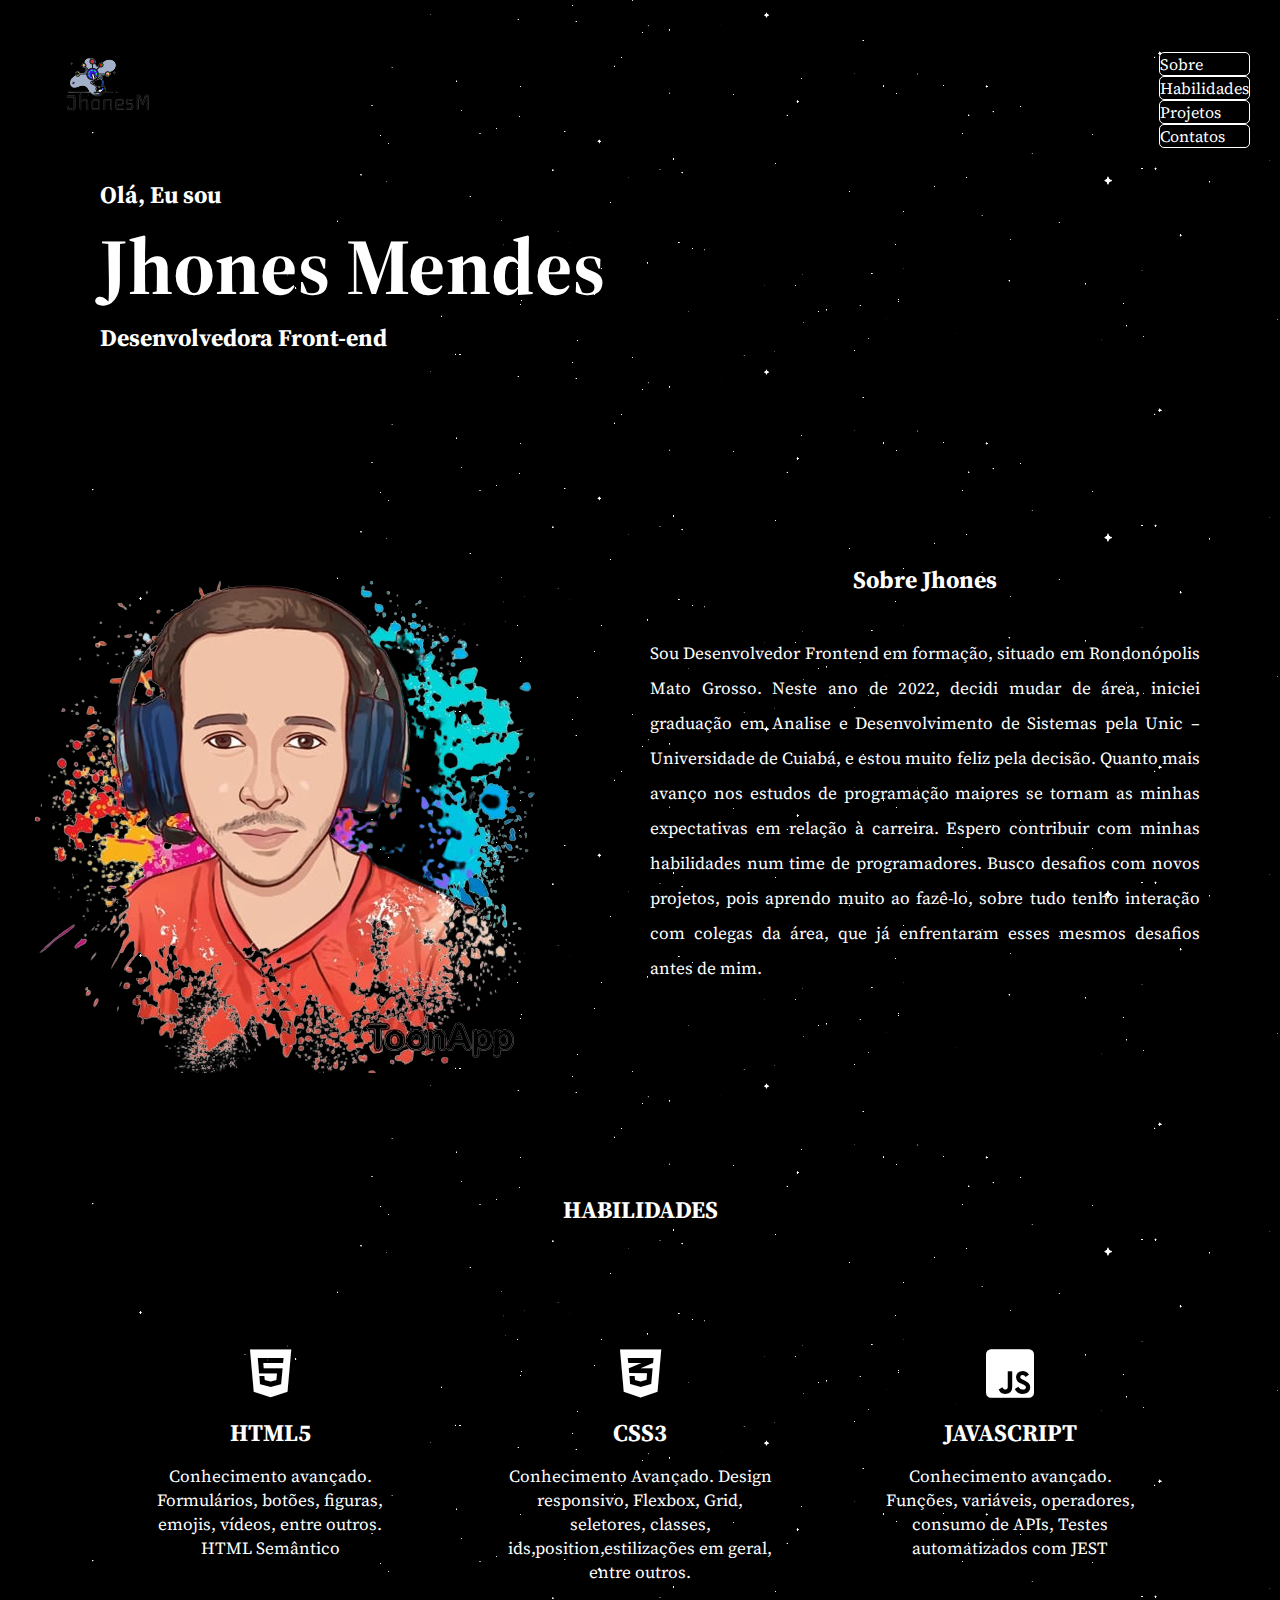
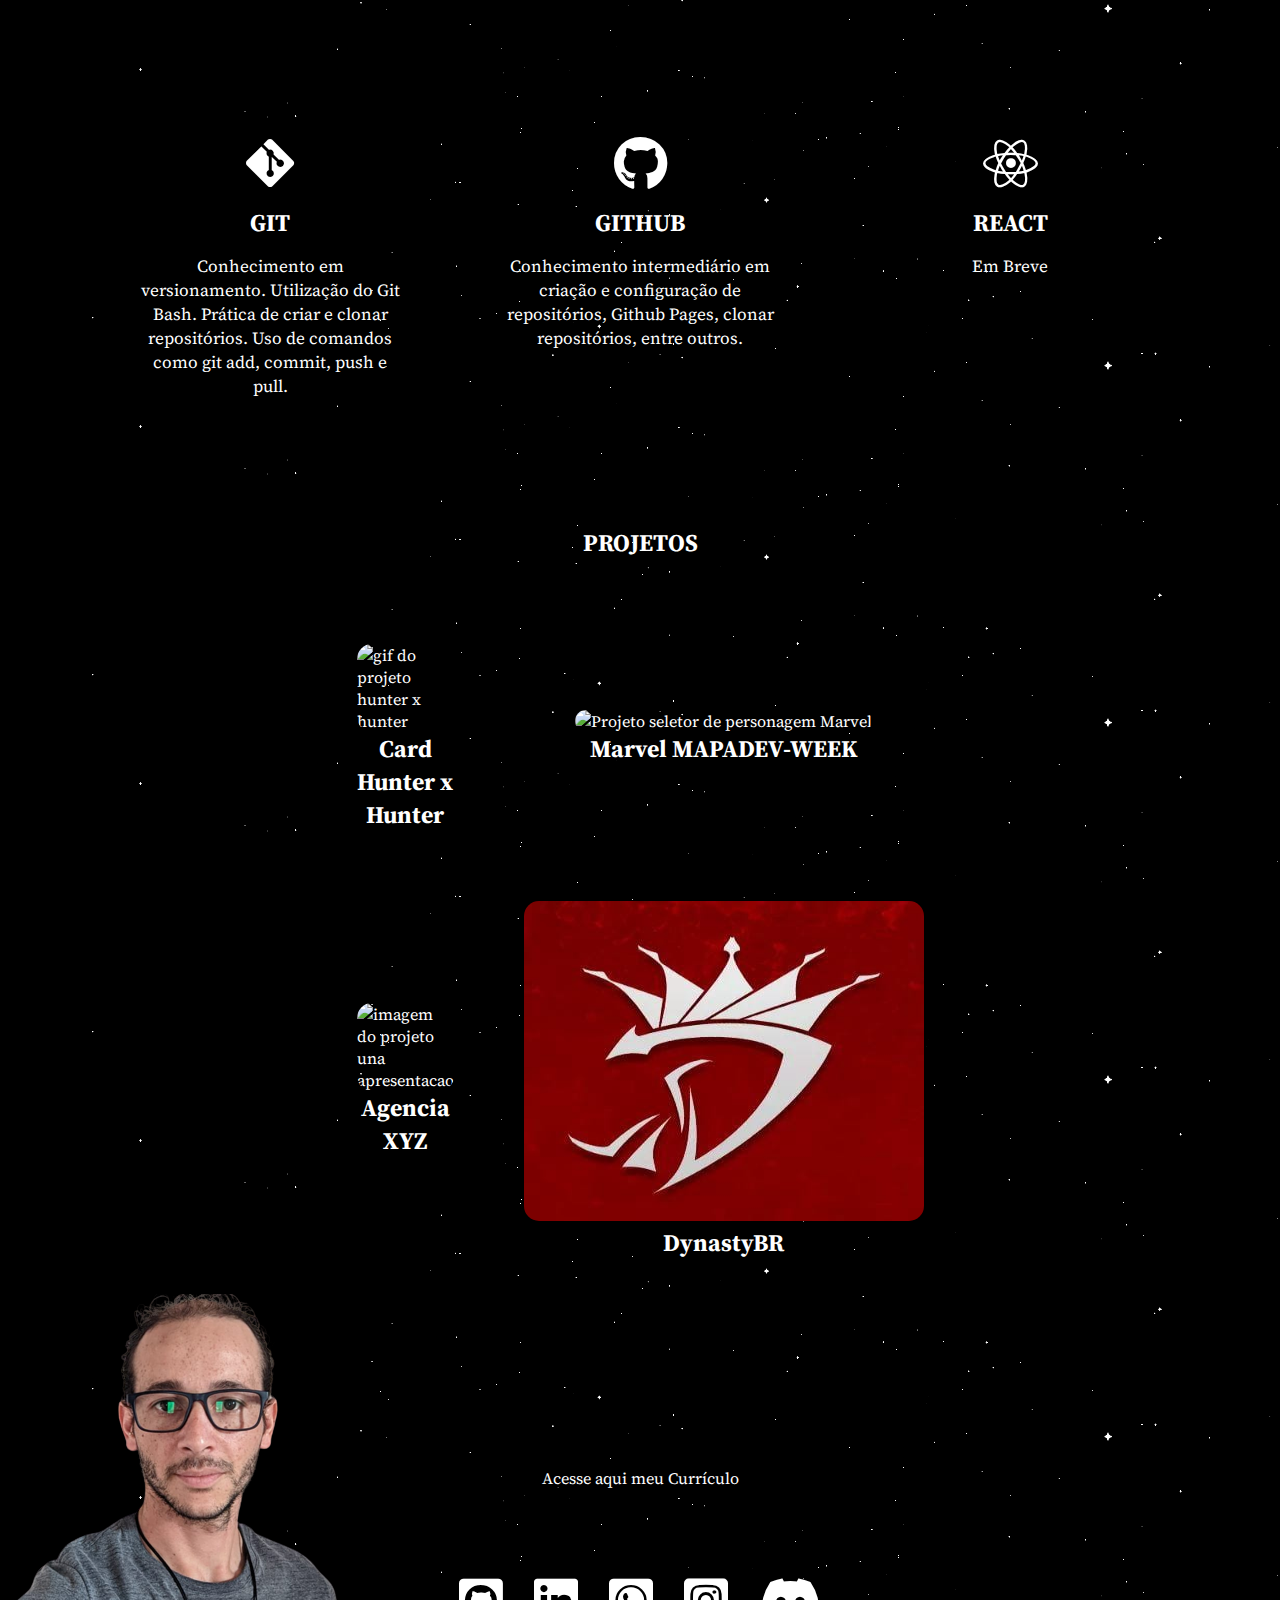
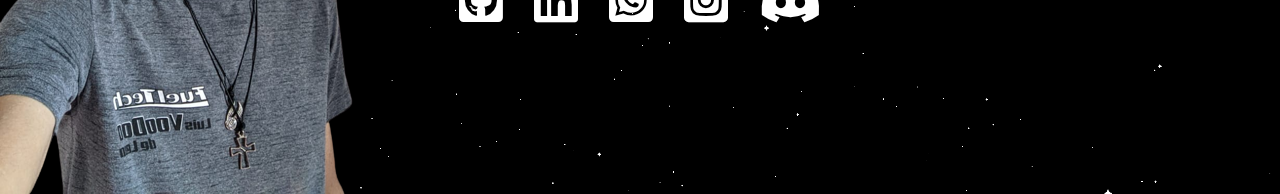
==== index3.html @ 7441b64a "status" ====
<!DOCTYPE html>
<html lang="pt-br">

<head>
    <meta charset="UTF-8">
    <meta http-equiv="X-UA-Compatible" content="IE=edge">
    <meta name="viewport" content="width=device-width, initial-scale=1.0">
    <title>Jhones Mendes</title>
    <link rel="stylesheet" href="src/css/reset.css">
    <link rel="stylesheet" href="src/css/variables.css">
    <link rel="stylesheet" href="src/css/global.css">
    <link rel="stylesheet" href="src/css/style.css">
    <link rel="stylesheet" href="src/css/menu.css">
    <link rel="stylesheet" href="src/css/responsive.css">
    <link rel="stylesheet" href="https://cdnjs.cloudflare.com/ajax/libs/font-awesome/5.15.4/css/all.min.css" integrity="sha512-1ycn6IcaQQ40/MKBW2W4Rhis/DbILU74C1vSrLJxCq57o941Ym01SwNsOMqvEBFlcgUa6xLiPY/NS5R+E6ztJQ=="        crossorigin="anonymous" referrerpolicy="no-referrer" />

</head>

<body>
    <header class="heading-container">
        <a href="index.html">
            <img src="src/images/logo-jhones.png" alt="logo jhones">
        </a>
        <nav class="navegacao">

            <input type="checkbox" id="menu-hamburguer">
            <label for="menu-hamburguer">
                <div class="menu">
                    <samp class="hamburguer"></samp>
                </div>
            </label>

           '
                <li class="stylergb"><a href="#about">Sobre</a></li>
                <li class="stylergb"><a href="#hero">Habilidades</a></li>
                <li class="stylergb"><a href="#projects">Projetos</a></li>
                <li class="stylergb"><a href="#contacts">Contatos</a></li>
            </ul>
        </nav>


    </header>
    <main>
        <section class="introduce">
            <div class=" introduce-text">
                <h2 class="title-text">Olá, Eu sou </h2>
                <h1 class="title-name">Jhones Mendes</h1>
                <h2 class="title-text">Desenvolvedora Front-end</h2>
            </div>
        </section>

        <section class="about" id="about">
            <img class="photo" src="src/images/jhones-sem-fundo.png" alt="Minha foto Jhones Mendes">
            <div class="information">
                <h2>Sobre Jhones</h2>
                <p>Sou Desenvolvedor Frontend em formação, situado em Rondonópolis Mato Grosso. Neste ano de 2022,
                    decidi mudar de área, iniciei graduação em Analise e Desenvolvimento de Sistemas pela Unic –
                    Universidade de Cuiabá, e estou muito feliz pela decisão.
                    Quanto mais avanço nos estudos de programação maiores se tornam as minhas expectativas em relação à
                    carreira. Espero contribuir com minhas habilidades num time de programadores.
                    Busco desafios com novos projetos, pois aprendo muito ao fazê-lo, sobre tudo tenho interação com
                    colegas da área, que já enfrentaram esses mesmos desafios antes de mim.</p>
            </div>

        </section>

        <section class="hero-sec" id="hero">
            <h2 class="title-hero">HABILIDADES</h2>
            <div class="painting-hero">

                <div class="hero">
                    <a href="#hero">
                        <i class="fab fa-html5"></i>
                    </a>
                    <h3>HTML5</h3>
                    <p class="text-hero">Conhecimento avançado. Formulários, botões, figuras, emojis, vídeos, entre
                        outros. HTML Semântico</p>
                </div>

                <div class="hero">
                    <a href="#hero">
                        <i class="fab fa-css3-alt"></i>
                    </a>
                    <h3>CSS3</h3>
                    <p class="text-hero">Conhecimento Avançado. Design responsivo, Flexbox, Grid, seletores, classes,
                        ids,position,estilizações em geral, entre outros.</p>
                </div>

                <div class="hero">
                    <a href="#hero">
                        <i class="fab fa-js-square"></i>
                    </a>
                    <h3>JAVASCRIPT</h3>
                    <p class="text-hero">Conhecimento avançado. Funções, variáveis, operadores, consumo de APIs, Testes
                        automatizados com JEST</p>
                </div>


                <div class="hero">
                    <a href="#hero">
                        <i class="fab fa-git-alt"></i>
                    </a>
                    <h3>GIT</h3>
                    <p class="text-hero">Conhecimento em versionamento. Utilização do Git Bash. Prática de criar e
                        clonar repositórios. Uso de comandos como git add, commit, push e pull.</p>
                </div>

                <div class="hero">
                    <a href="#hero">
                        <i class="fab fa-github"></i>
                    </a>
                    <h3>GITHUB</h3>
                    <p class="text-hero">Conhecimento intermediário em criação e configuração de repositórios, Github
                        Pages, clonar repositórios, entre outros.</p>
                </div>

                <div class="hero">
                    <a href="#hero">
                        <i class="fab fa-react"></i>
                    </a>
                    <h3>REACT</h3>
                    <p class="text-hero">Em Breve</p>
                </div>
            </div>

        </section>

        <section class="list-projects" id="projects">
            <h2>PROJETOS</h2>
            <div class="quadro-projects">

                <div class="projects">
                    <a href="link do projeto no git" target="_blank">
                        <img src="src/images/Animação-hunter.gif" alt="gif do projeto hunter x hunter">
                        <h3>Card Hunter x Hunter</h3>

                        <div class="projects-information">
                            <p>Card do desenho Hunter x Hunter Construido com HTML, CSS e JAVASCRIPT</p>
                            <a href="https://jhonesmendes.github.io/MapaDevWeek-Hunter-x-Hunter/"
                                target="_blank">&#x1F9D9;
                                Clique aqui para ver o site</a> <br>
                            <a href="https://github.com/jhonesmendes/MapaDevWeek-Hunter-x-Hunter"
                                target="_blank">&#x1F9D9;
                                Repositório Github</a>
                        </div>
                    </a>
                </div>
                <div class="projects">
                    <a href="link do projeto no git" target="_blank">
                        <img src="src/images/Animação-marcvel recortado 23.gif" alt="Projeto seletor de personagem Marvel">
                        <h3>Marvel MAPADEV-WEEK</h3>

                        <div class="projects-information">
                            <p>Seletor de Personagem Marvel, HTML, CSS e JAVASCRIPT </p>
                            <a href="" target="_blank">&#x1F9D9; Clique aqui para ver o site</a> <br>
                            <a href="https://github.com/jhonesmendes/Progeto-Marvel-MAPADEV-WEEK"
                                target="_blank">&#x1F9D9;
                                Repositório Github</a>
                        </div>
                    </a>
                </div>
                <div class="projects">
                    <a href="link do projeto no git" target="_blank">
                        <img src="src/images/Animação-agenciaxyz.gif" alt="imagem do projeto una apresentacao">
                        <h3>Agencia XYZ</h3>

                        <div class="projects-information">
                            <p>landing Page de um Agencia, usado display Grid e Flexbox</p>
                            <a href="https://jhonesmendes.github.io/Agencia-XYZ-landing-page/" target="_blank">&#x1F9D9;
                                Clique aqui para ver o site</a> <br>
                            <a href="https://github.com/jhonesmendes/Agencia-XYZ-landing-page" target="_blank">&#x1F9D9;
                                Repositório Github</a>
                        </div>
                    </a>
                </div>
                <div class="projects">
                    <a href="link do projeto no git" target="_blank">
                        <img src="src/images/Dynasty-br.jpeg" alt="Site do clan de amigos">
                        <h3>DynastyBR</h3>

                        <div class="projects-information">
                            <p>Em Breve - Projeto de apresentacao para o clan de jogadores</p>
                            <a href="#" target="_blank">&#x1F9D9; Clique aqui para ver o site</a><br>
                            <a href="#" target="_blank">&#x1F9D9; Repositório Github</a>
                        </div>
                    </a>
                </div>
            </div>
        </section>
    </main>
    <footer class="contacts" id="contacts">

        <div class="botao-curriculo">
            <a target="_blanck"
                href="https://drive.google.com/file/d/1Ys9jihVEhKQABwRaFtto1gyl1ni7eKhX/view?usp=sharing"> Acesse aqui
                meu Currículo</a>
        </div>

        <div class="social-network">
            <a href="https://github.com/jhonesmendes" target="_blank">
                <i class="fab fa-github-square"></i>
            </a>

            <a href="https://www.linkedin.com/in/jhonesmsc" target="_blank">
                <i class="fab fa-linkedin"></i>
            </a>

            <a href="https://wa.me/qr/Y3L6GDUHTL34E1" target="_blank">
                <i class="fab fa-whatsapp-square"></i>
            </a>

            <a href="https://www.instagram.com/jhonesmendes/?next=%2F" target="_blank">
                <i class="fab fa-instagram-square"></i>
            </a>
            <a href="" target="_blank">
                <i class="fab fa-discord"></i>
            </a>
        </div>
    </footer>
    <script src="src/index.js"></script>
</body>

</html>
---- src/css/variables.css ----
:root{
    --cor-text-padrao: #fff;
    --cor-text-secudaria: rgb(30, 170, 235);
}
:root{
    --font-descricao: 17px;
    --font-title: 24px;
}
---- src/css/global.css ----
@keyframes stylergb {
    0% {
        border: 1px solid rgb(219, 9, 9);
        box-shadow: 5px 5px 5px rgb(241, 19, 19);
    }

    25% {
        border: 1px solid rgb(221, 245, 7);
        box-shadow: 5px 5px 5px rgb(221, 245, 7);
    }

    50% {
        border: 1px solid rgb(19, 226, 71);
        box-shadow: 5px 5px 5px rgb(49, 240, 24);
    }

    75% {
        border: 1px solid rgb(14, 102, 235);
        box-shadow: 5px 5px 5px rgb(17, 104, 235);
    }

    100% {
        border: 1px solid rgb(230, 18, 230);
        box-shadow: 5px 5px 5px rgb(162, 17, 230);
    }

}
---- src/css/style.css ----
@import url('https://fonts.googleapis.com/css2?family=Noto+Serif:ital,wght@1,400;1,700&family=Outfit:wght@400;600;700&family=Source+Serif+Pro:wght@300;400;700&display=swap');

body {
    height: 100%;
    width: 100%;
    background: url(../images/Animação.gif);
    font-family: 'Source Serif Pro', serif;
    animation: stylergb 1s infinite;
}

.heading-container {
    display: flex;
    justify-content: space-between;
    flex-wrap: wrap;
    align-items: center;
    padding: 30px;
    min-height: 75px;
}

.introduce {
    height: 350px;
    margin-left: 100px;   
}

.introduce .title-name {
    font-size: 80px;
    color: var(--cor-text-padrao);
}

.introduce .title-text {
    font-size: var(--font-title);
    color: var(--cor-text-padrao);
}

.about {
    display: flex;
    flex-wrap: wrap;
    align-items: center;
    justify-content:center;
}

.about .information {
    height: 550px;
    width: 600px;
    margin: 20px;
}

.about h2 {
    padding: 15px;
    font-size: var(--font-title);
    color: var(--cor-text-padrao);
    animation: stylergb 1s infinite;
    text-align: center;
    border-radius: 15px 15px 0 0 ;
}

.about p {
    padding: 25px;
    font-size: var(--font-descricao);
    line-height: 35px;
    text-align: justify;
    color: var(--cor-text-padrao);
    border-radius: 0 0 15px 15px ;
    animation: stylergb 1s infinite;
}

.about .photo {
    height: 100%;
    width: 500px;
    margin-right: 70px;
}

.title-hero{
    color: var(--cor-text-padrao);
    text-align: center;
    font-size:var(--font-title);
    margin: 75px 0 70px;
}
.painting-hero{
    display: grid;
    grid-template-columns:repeat(3, 0fr);
    grid-template-rows: 1fr;
    justify-content: center;
    flex-wrap: wrap;
    margin: 25px;
}

.painting-hero .hero{
    height: 320px;
    width: 300px;
    border-radius: 15px;
    animation: stylergb 3s infinite;
    text-align: center;
    padding: 15px;
    margin: 35px ;
}

.painting-hero .hero a .fab{
    font-size: 55px;
    color: var(--cor-text-padrao);
}
.painting-hero .hero h3{
    font-size: var(--font-title);
    margin: 15px;
    color: var(--cor-text-padrao);
}

.painting-hero .hero p{
    font-size: var(--font-descricao);
    color: var(--cor-text-padrao);
    text-align: center;
}

.list-projects .quadro-projects{
    display:grid;
    grid-template-columns: repeat(2, 0fr);
    grid-template-rows: 1fr;
    justify-content: center;
}

.list-projects h2{
    color: var(--cor-text-padrao);
    text-align: center;
    font-size: var(--font-title);
    margin: 50px;
}

.list-projects .quadro-projects .projects{
    margin: 35px;
    display: flex;
    align-items: center;
    justify-content: center;
    position: relative;
    transition: 0.3s ease;
}

 .quadro-projects .projects:hover,
.list-projects .quadro-projects .projects:hover .projects-information{
    opacity: 0.8;
} 

.list-projects .quadro-projects .projects a img{
    height: 320px;
    width: 400px;
    border-radius: 15px;
}
.list-projects .quadro-projects .projects h3{
    text-align: center;
    font-size: var(--font-title);

}

.list-projects .quadro-projects .projects .projects-information{
    font-size: var(--font-descricao);
    text-align: center;
    position: absolute;
    background-color:#0c0703;
    color: var(--cor-text-padrao);
    opacity: 0;
    height: 320px;
    max-width: 100%;
    top: 0;
    padding: 10px;
    display: flex;
    align-items: center;
    flex-direction: column;
}
.list-projects .quadro-projects .projects .projects-information p{
    font-size: var(--font-descricao);
    margin: 50px 0;
}


.contacts{
    display: flex;
    justify-content: center;
    align-items: center; 
    flex-direction: column;
    width: 100%;
    height: 500px;
    background-image: url(../images/jhones-sem-fundo01.png);
    background-repeat: no-repeat;
    background-position: bottom left;
}

.botao-curriculo{   
    border-radius: 15px;
    height: 60px;
    padding: 15px;
    animation: stylergb 1s infinite;
    margin-bottom: 55px;
}
.botao-curriculo a:hover, 
.social-network a:hover{
    color: var(--cor-text-secudaria);
} 

.social-network a{
    padding: 10px;
    font-size: 50px;

}
---- src/css/menu.css ----
.stylergb {
    height: 100%;
    border: 1px solid white;
    border-radius: 5px;
    animation: stylergb 2s infinite;
}

.heading-container .navegacao ul {
    display: flex;
}

.heading-container .navegacao ul li {
    margin: 13px;
    padding: 13px;
}

.heading-container .navegacao ul li a {
    font-weight: 500;
    font-size: 18px;
    padding: 9px 18px;
    transition: 0.3s;
}

.heading-container .navegacao ul li a:hover {
    color: var(--cor-text-secudaria);
    border: 1px solid white;
    border-radius: 10px;
    animation: stylergb 2s infinite;
}

.heading-container .navegacao input {
    display: none;
}

.heading-container .navegacao .menu {
    display: none;
    width: 60px;
    height: 60px;
    align-self: flex-end;
}

.heading-container .navegacao label {
    display: flex;
    flex-direction: column;
}

.heading-container .hamburguer {
    background-color: rgb(13, 236, 61);
    position: relative;
    display: block;
    width: 30px;
    height: 2px;
    top: 29px;
    left: 15px;
    transition: 0.5s ease-in-out;
}

.heading-container .hamburguer::before,
.heading-container .hamburguer::after {
    background-color: rgb(20, 241, 12);
    content: "";
    display: block;
    width: 100%;
    height: 100%;
    position: absolute;
    transition: 0.2s ease-in-out;
}

.heading-container .hamburguer::before {
    top: -10px;
}

.heading-container .hamburguer::after {
    bottom: -10px;
}

.heading-container input:checked~label .hamburguer {
    transform: rotate(45deg);
}

.heading-container input:checked~label .hamburguer::before {
    transform: rotate(90deg);
    top: 0;
}

.heading-container input:checked~label .hamburguer::after {
    transform: rotate(90deg);
    bottom: 0;
}

@media (max-width: 900px) {
    .heading-container .navegacao .menu {
        display: block;
    }

    .heading-container .navegacao ul {
        display: none;
    }

    .heading-container input:checked~ul {
        display: block;
    }
    .heading-container .navegacao{
        position: absolute;
        top: 8px;
        right: 20px;
        z-index: 1;
    }
    .heading-container .navegacao ul{
        width: 200px;              
    }

    .heading-container .navegacao ul a{
        text-align: start;
        padding: 20px;
        display: block;
        border-radius: 5px;
    }

}
@media (max-width: 576px) {
    .heading-container .navegacao ul li {
        padding: 5px;
        margin: 1px;
    }
    .heading-container .navegacao ul {
        width: 140px;
        height: 40px;
    }
}
---- src/css/responsive.css ----
@media (max-width: 900px){
    .painting-hero{
        grid-template-columns: repeat(2, 0fr);
    }
    .painting-hero .hero h3{
        font-size: 35px;
    }
    .list-projects .quadro-projects{
        grid-template-columns: 1fr;
    }
    .list-projects .quadro-projects .projects .projects-information{
       width: 400px;
    }


}
@media (max-width: 768px){
    .introduce {
        height:150px;  
        margin-left: 20px;
    }
    .about{
        padding: 2px;
    }
    .about .photo {
        height: 50%;
        width: 200px;
    }
    .introduce .title-name{
        font-size: 45px;
    }
    .introduce .title-text {
        font-size: 18px;
    }
    .about h2 {
        font-size: 25px;
    }
    .about p{
        font-size: 16px;
    }
    .painting-hero{
        grid-template-columns: 1fr;
        display: flex;
        align-items: center;
        justify-content: center;
    }
}
@media (max-width: 576px) {
    .introduce {
        height: 70px; 
        position: absolute;
    }
    .introduce .title-name{
        font-size: 30px;      
    }
    .introduce .title-text {
        font-size: 14px;
    }  
    .about .photo {
        position: relative;
        width: 150px;
        height: 150px;
        margin: 0 0 20px 180px ;
    }
    .about h2 {
        font-size: 15px;
        padding: 10px;
    }
    .about p{
        font-size: 13px;
        padding: 10px;
    }
    .title-hero{
        margin-bottom: 20px;
    }
    .painting-hero .hero h3{
        font-size: 20px;
    }
    .painting-hero .hero p{
        font-size: 14px;
    }
    
    .list-projects .quadro-projects .projects a img{
        height: 280px;
        width: 280px;
    }
    .list-projects .quadro-projects .projects .projects-information{
        height: 280px;
        width: 280px;
        border-radius: 15px;
    }

    .contacts{
        background-image: none;
      
    }
    .social-network a {
        font-size: 30px;
        padding: 10px;
    }
    
   
 }
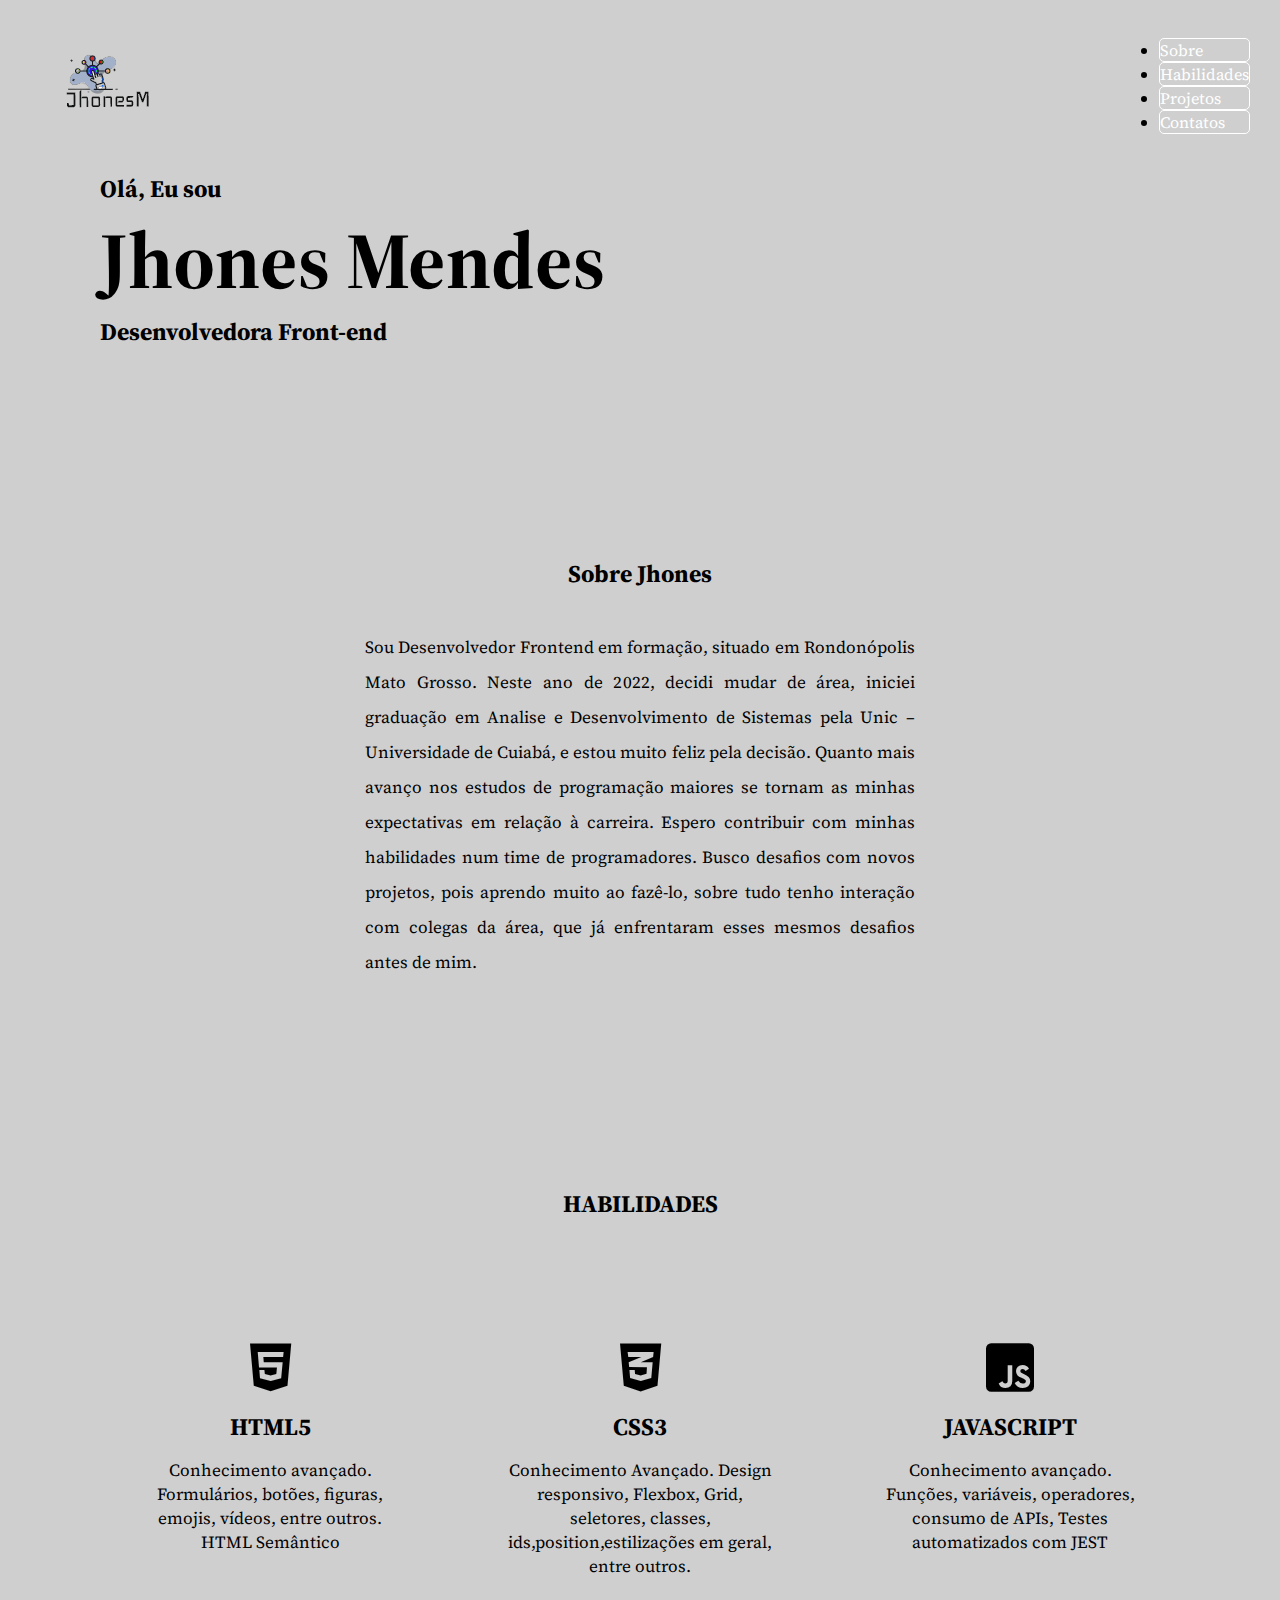
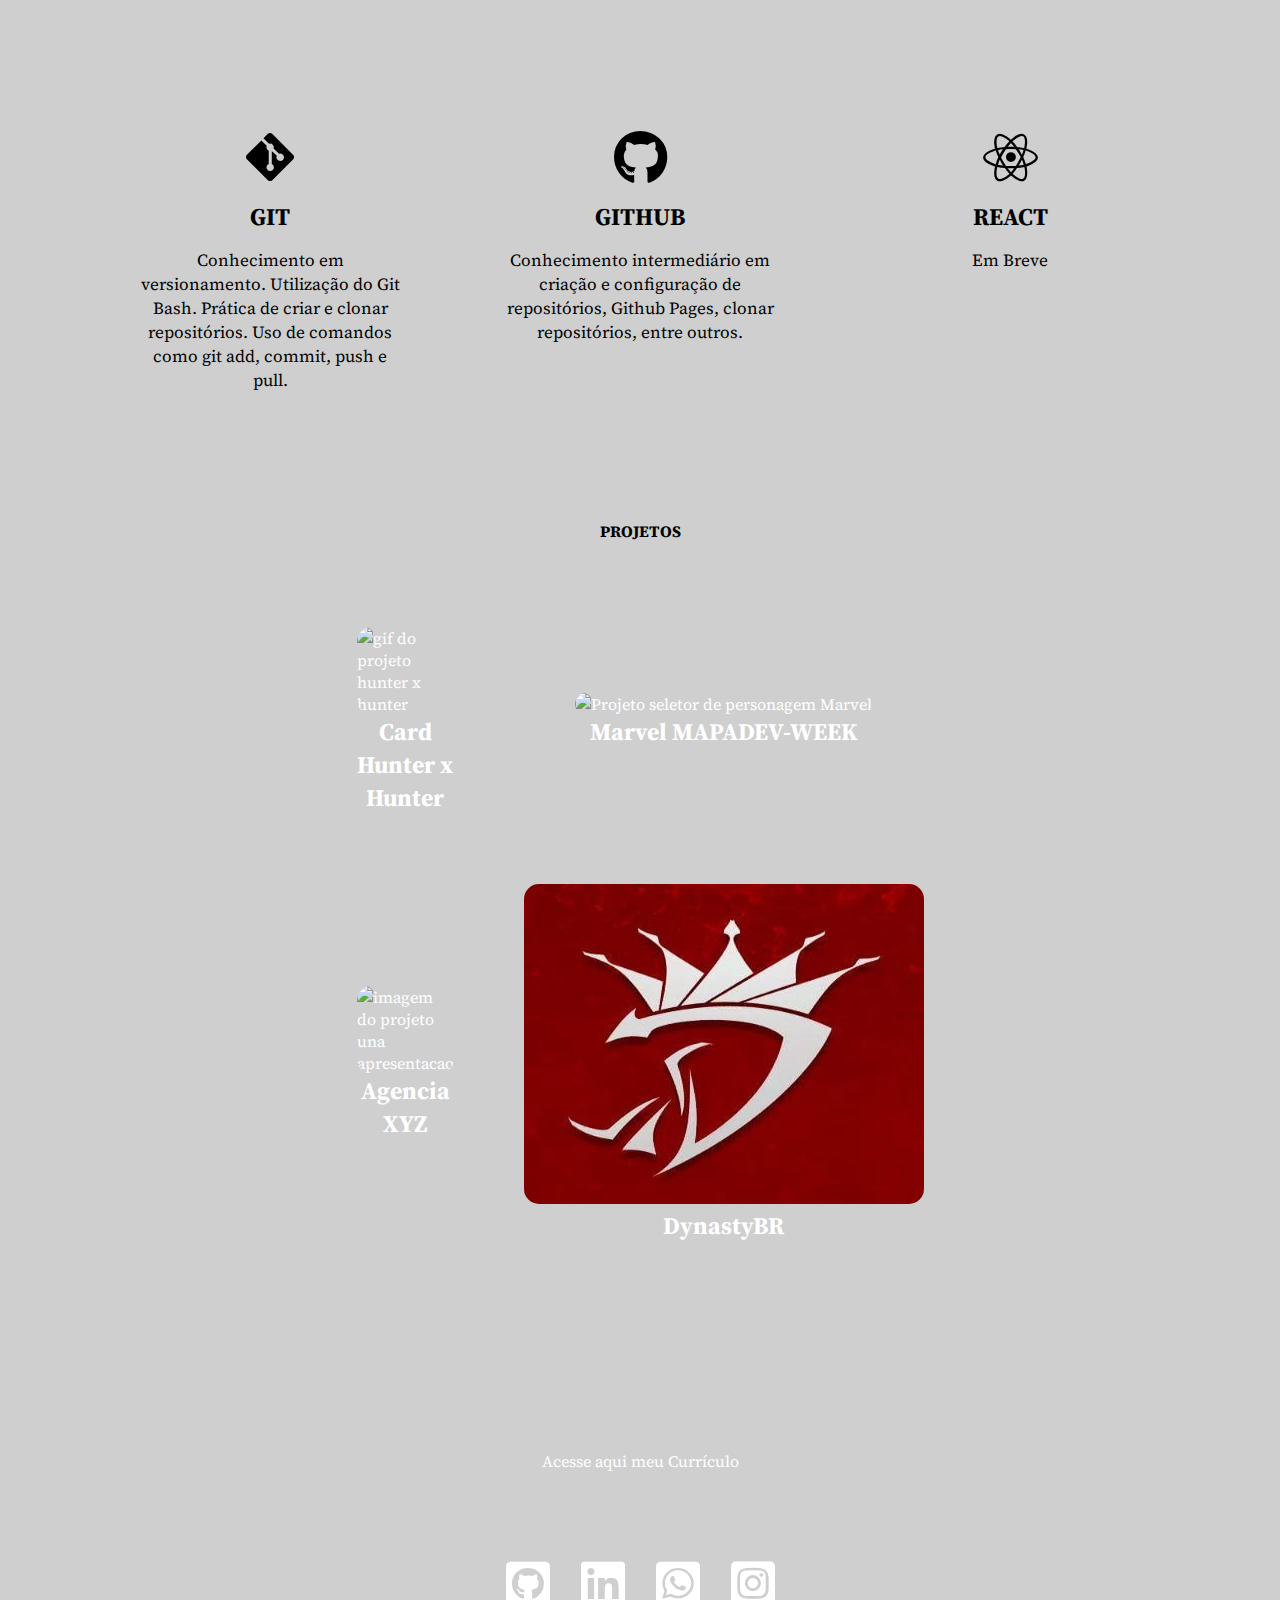
==== commit d10fe226: "01 comite" ====
--- a/index3.html
+++ b/index3.html
@@ -12,7 +12,9 @@
     <link rel="stylesheet" href="src/css/style.css">
     <link rel="stylesheet" href="src/css/menu.css">
     <link rel="stylesheet" href="src/css/responsive.css">
-    <link rel="stylesheet" href="https://cdnjs.cloudflare.com/ajax/libs/font-awesome/5.15.4/css/all.min.css" integrity="sha512-1ycn6IcaQQ40/MKBW2W4Rhis/DbILU74C1vSrLJxCq57o941Ym01SwNsOMqvEBFlcgUa6xLiPY/NS5R+E6ztJQ=="        crossorigin="anonymous" referrerpolicy="no-referrer" />
+    <link rel="stylesheet" href="https://cdnjs.cloudflare.com/ajax/libs/font-awesome/5.15.4/css/all.min.css"
+        integrity="sha512-1ycn6IcaQQ40/MKBW2W4Rhis/DbILU74C1vSrLJxCq57o941Ym01SwNsOMqvEBFlcgUa6xLiPY/NS5R+E6ztJQ=="
+        crossorigin="anonymous" referrerpolicy="no-referrer" />
 
 </head>
 
@@ -21,20 +23,18 @@
         <a href="index.html">
             <img src="src/images/logo-jhones.png" alt="logo jhones">
         </a>
+
         <nav class="navegacao">
-
             <input type="checkbox" id="menu-hamburguer">
             <label for="menu-hamburguer">
                 <div class="menu">
                     <samp class="hamburguer"></samp>
                 </div>
             </label>
-
-           '
-                <li class="stylergb"><a href="#about">Sobre</a></li>
-                <li class="stylergb"><a href="#hero">Habilidades</a></li>
-                <li class="stylergb"><a href="#projects">Projetos</a></li>
-                <li class="stylergb"><a href="#contacts">Contatos</a></li>
+            <li class="stylergb"><a href="#about">Sobre</a></li>
+            <li class="stylergb"><a href="#hero">Habilidades</a></li>
+            <li class="stylergb"><a href="#projects">Projetos</a></li>
+            <li class="stylergb"><a href="#contacts">Contatos</a></li>
             </ul>
         </nav>
 
@@ -50,7 +50,7 @@
         </section>
 
         <section class="about" id="about">
-            <img class="photo" src="src/images/jhones-sem-fundo.png" alt="Minha foto Jhones Mendes">
+            <!--<img class="photo" src="src/images/jhones-sem-fundo.png" alt="Minha foto Jhones Mendes">-->
             <div class="information">
                 <h2>Sobre Jhones</h2>
                 <p>Sou Desenvolvedor Frontend em formação, situado em Rondonópolis Mato Grosso. Neste ano de 2022,
@@ -147,7 +147,8 @@
                 </div>
                 <div class="projects">
                     <a href="link do projeto no git" target="_blank">
-                        <img src="src/images/Animação-marcvel recortado 23.gif" alt="Projeto seletor de personagem Marvel">
+                        <img src="src/images/Animação-marcvel recortado 23.gif"
+                            alt="Projeto seletor de personagem Marvel">
                         <h3>Marvel MAPADEV-WEEK</h3>
 
                         <div class="projects-information">
@@ -212,9 +213,11 @@
             <a href="https://www.instagram.com/jhonesmendes/?next=%2F" target="_blank">
                 <i class="fab fa-instagram-square"></i>
             </a>
-            <a href="" target="_blank">
+
+            <!--<a href="" target="_blank">
                 <i class="fab fa-discord"></i>
-            </a>
+            </a>-->
+
         </div>
     </footer>
     <script src="src/index.js"></script>
--- a/src/css/variables.css
+++ b/src/css/variables.css
@@ -1,6 +1,9 @@
 :root{
-    --cor-text-padrao: #fff;
+    --cor-text-padrao: #000000;
     --cor-text-secudaria: rgb(30, 170, 235);
+    --cor-title-secudaria: rgb(18, 19, 19);
+    --cor-fundo-padrao: rgb(207, 207, 207);
+    --cor-fundo-secudaria:#afaeac00;
 }
 :root{
     --font-descricao: 17px;
--- a/src/css/global.css
+++ b/src/css/global.css
@@ -1,4 +1,4 @@
-@keyframes stylergb {
+/* @keyframes stylergb {
     0% {
         border: 1px solid rgb(219, 9, 9);
         box-shadow: 5px 5px 5px rgb(241, 19, 19);
@@ -24,4 +24,4 @@
         box-shadow: 5px 5px 5px rgb(162, 17, 230);
     }
 
-}+} */
--- a/src/css/style.css
+++ b/src/css/style.css
@@ -3,7 +3,7 @@
 body {
     height: 100%;
     width: 100%;
-    background: url(../images/Animação.gif);
+    background: var(--cor-fundo-padrao);
     font-family: 'Source Serif Pro', serif;
     animation: stylergb 1s infinite;
 }
@@ -121,7 +121,7 @@
 .list-projects h2{
     color: var(--cor-text-padrao);
     text-align: center;
-    font-size: var(--font-title);
+    font-size: var(--cor-title-secudaria);
     margin: 50px;
 }
 
@@ -178,7 +178,7 @@
     flex-direction: column;
     width: 100%;
     height: 500px;
-    background-image: url(../images/jhones-sem-fundo01.png);
+    background-image: url(.../images/jhones-sem-fundo01.png);
     background-repeat: no-repeat;
     background-position: bottom left;
 }
@@ -199,4 +199,4 @@
     padding: 10px;
     font-size: 50px;
 
-}
+}--- a/src/css/menu.css
+++ b/src/css/menu.css
@@ -23,7 +23,7 @@
 
 .heading-container .navegacao ul li a:hover {
     color: var(--cor-text-secudaria);
-    border: 1px solid white;
+    border: 1px solid rgb(244, 241, 241);
     border-radius: 10px;
     animation: stylergb 2s infinite;
 }
